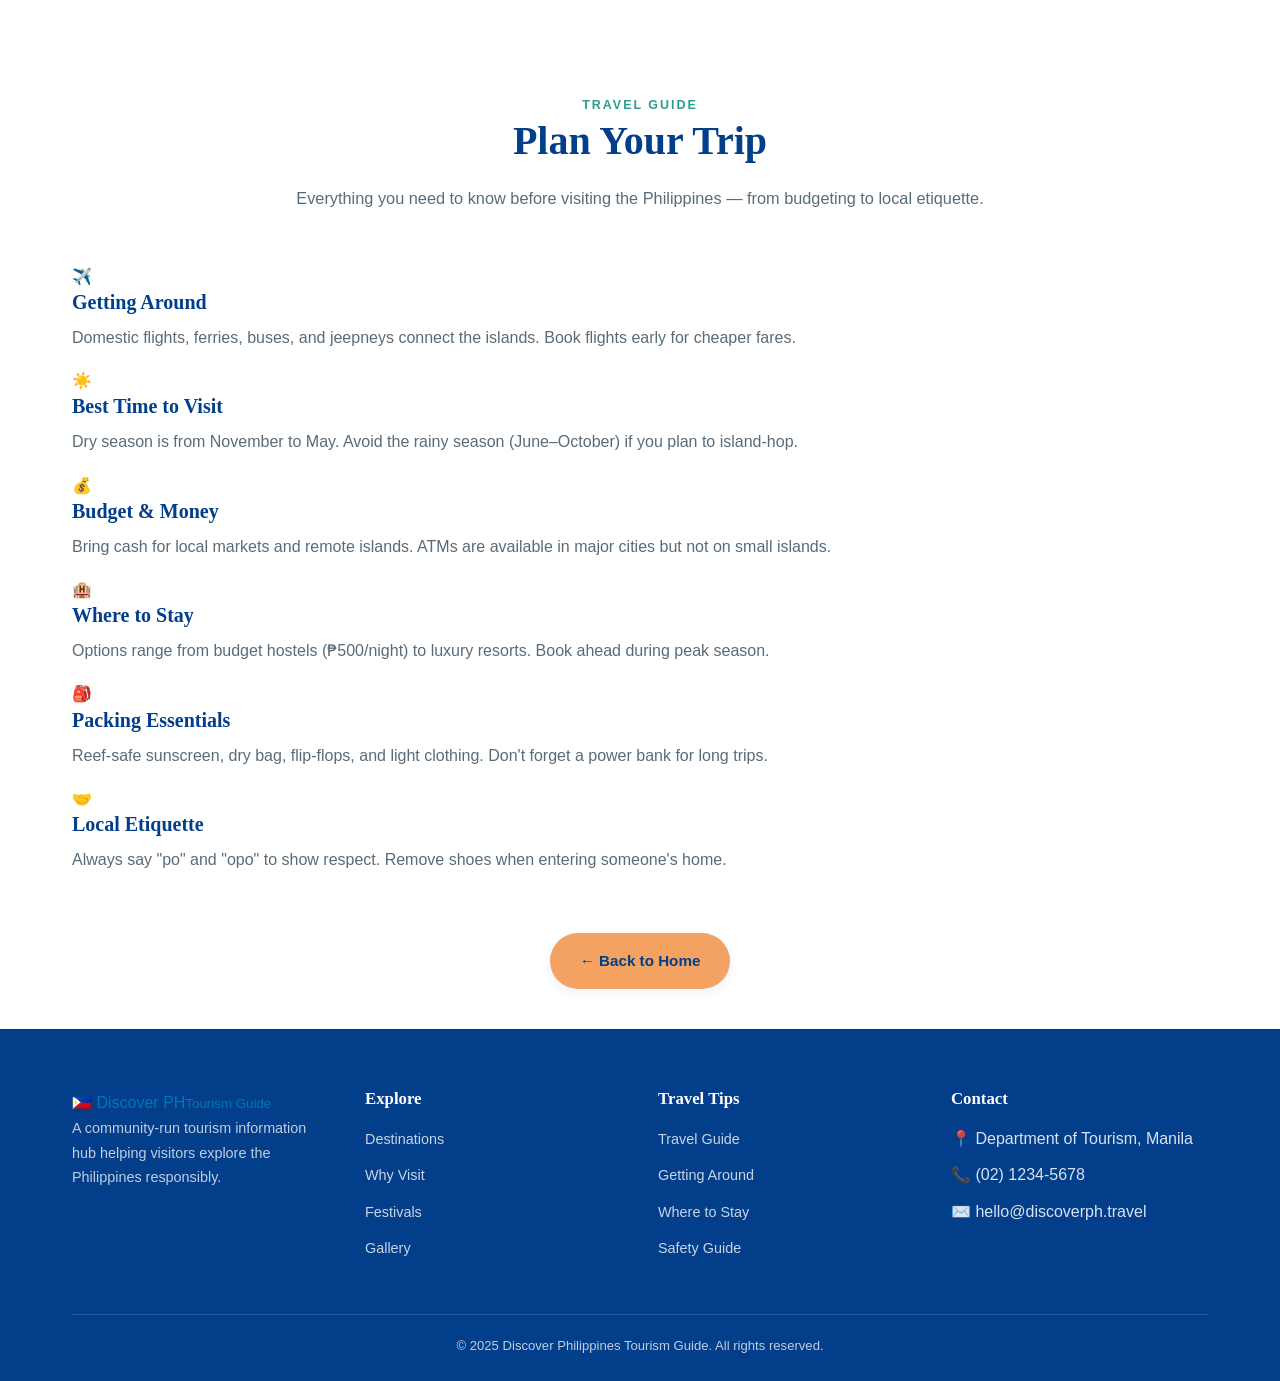
==== guide.html @ ab7bb84e "Add files via upload" ====
<!DOCTYPE html>
<html lang="en">
<head>
  <meta charset="UTF-8" />
  <meta name="viewport" content="width=device-width, initial-scale=1.0" />
  <title>Travel Guide - Discover PH</title>
  <link rel="stylesheet" href="style.css" />
</head>
<body>


  <!-- MAIN CONTENT -->
  <main style="padding-top: 90px;">
    <div class="container">
      <div class="section-head center">
        <span class="eyebrow">Travel Guide</span>
        <h2>Plan Your Trip</h2>
        <p>Everything you need to know before visiting the Philippines — from budgeting to local etiquette.</p>
      </div>

      <!-- TRAVEL TIPS GRID -->
      <div class="features-grid">
        <div class="feature">
          <div class="icon">✈️</div>
          <h3>Getting Around</h3>
          <p>Domestic flights, ferries, buses, and jeepneys connect the islands. Book flights early for cheaper fares.</p>
        </div>
        <div class="feature">
          <div class="icon">☀️</div>
          <h3>Best Time to Visit</h3>
          <p>Dry season is from November to May. Avoid the rainy season (June–October) if you plan to island-hop.</p>
        </div>
        <div class="feature">
          <div class="icon">💰</div>
          <h3>Budget &amp; Money</h3>
          <p>Bring cash for local markets and remote islands. ATMs are available in major cities but not on small islands.</p>
        </div>
        <div class="feature">
          <div class="icon">🏨</div>
          <h3>Where to Stay</h3>
          <p>Options range from budget hostels (₱500/night) to luxury resorts. Book ahead during peak season.</p>
        </div>
        <div class="feature">
          <div class="icon">🎒</div>
          <h3>Packing Essentials</h3>
          <p>Reef-safe sunscreen, dry bag, flip-flops, and light clothing. Don't forget a power bank for long trips.</p>
        </div>
        <div class="feature">
          <div class="icon">🤝</div>
          <h3>Local Etiquette</h3>
          <p>Always say "po" and "opo" to show respect. Remove shoes when entering someone's home.</p>
        </div>
      </div>

      <!-- CTA SECTION -->
      <div style="text-align: center; margin-top: 60px;">
        <a href="index.html" class="btn btn-primary">← Back to Home</a>
      </div>
    </div>
  </main>

  <!-- FOOTER -->
  <footer class="site-footer">
    <div class="container">
      <div class="footer-grid">
        <div class="footer-brand">
          <a href="index.html" class="logo">
            <span class="logo-mark">🇵🇭</span>
            <span>Discover PH<small>Tourism Guide</small></span>
          </a>
          <p>A community-run tourism information hub helping visitors explore the Philippines responsibly.</p>
        </div>
        <div>
          <h4>Explore</h4>
          <ul>
            <li><a href="index.html#destinations">Destinations</a></li>
            <li><a href="index.html#why">Why Visit</a></li>
            <li><a href="index.html#events">Festivals</a></li>
            <li><a href="gallery.html">Gallery</a></li>
          </ul>
        </div>
        <div>
          <h4>Travel Tips</h4>
          <ul>
            <li><a href="guide.html">Travel Guide</a></li>
            <li><a href="guide.html">Getting Around</a></li>
            <li><a href="guide.html">Where to Stay</a></li>
            <li><a href="guide.html">Safety Guide</a></li>
          </ul>
        </div>
        <div>
          <h4>Contact</h4>
          <ul class="footer-contact">
            <li><span>📍</span> Department of Tourism, Manila</li>
            <li><span>📞</span> (02) 1234-5678</li>
            <li><span>✉️</span> hello@discoverph.travel</li>
          </ul>
        </div>
      </div>
      <div class="footer-bottom">
        <p>© 2025 Discover Philippines Tourism Guide. All rights reserved.</p>
      </div>
    </div>
  </footer>

</body>
</html>
---- style.css ----
:root {
  --ocean: #0077b6;
  --ocean-dark: #023e8a;
  --ocean-light: #caf0f8;
  --green: #2a9d8f;
  --green-dark: #1b6b60;
  --sand: #fdf6ec;
  --gold: #f4a261;
  --gold-dark: #e76f51;
  --white: #ffffff;
  --text: #1d2b36;
  --text-soft: #5a6b78;
  --border: #e3e8ee;
  --shadow-sm: 0 4px 12px rgba(2, 62, 138, 0.08);
  --shadow-md: 0 10px 28px rgba(2, 62, 138, 0.12);
  --shadow-lg: 0 20px 48px rgba(2, 62, 138, 0.18);
  --radius: 18px;
  --radius-sm: 12px;
  --transition: 0.3s ease;
  --max-width: 1180px;
}


* {
  margin: 0;
  padding: 0;
  box-sizing: border-box;
}

html {
  scroll-behavior: smooth;
}

body {
  font-family: 'Poppins', Arial, sans-serif;
  font-size: 16px;
  line-height: 1.7;
  color: var(--text);
  background: var(--white);
}

img {
  max-width: 100%;
  display: block;
  height: auto;
}

a {
  color: var(--ocean);
  text-decoration: none;
  transition: color var(--transition);
}

a:hover {
  color: var(--ocean-dark);
}

ul {
  list-style: none;
}

/* ---------- 3. TYPOGRAPHY ---------- */
h1, h2, h3, h4 {
  font-family: 'Playfair Display', Georgia, serif;
  line-height: 1.2;
  color: var(--ocean-dark);
  margin-bottom: 0.5em;
}

h1 { font-size: clamp(2.2rem, 5vw, 3.6rem); }
h2 { font-size: clamp(1.7rem, 3.5vw, 2.5rem); }
h3 { font-size: 1.25rem; }

p {
  margin-bottom: 1rem;
  color: var(--text-soft);
}

.eyebrow {
  text-transform: uppercase;
  letter-spacing: 2px;
  font-size: 0.78rem;
  font-weight: 600;
  color: var(--green);
  margin-bottom: 0.4rem;
}

/* ---------- 4. LAYOUT CONTAINERS ---------- */
.container {
  width: 100%;
  max-width: var(--max-width);
  margin: 0 auto;
  padding: 0 22px;
}

.section {
  padding: 80px 0;
}

.section-alt {
  background: var(--sand);
}

.section-head {
  text-align: center;
  max-width: 720px;
  margin: 0 auto 50px;
}

.section-head p {
  font-size: 1.02rem;
}


.btn {
  display: inline-block;
  padding: 13px 28px;
  border-radius: 50px;
  font-weight: 600;
  font-size: 0.95rem;
  border: 2px solid transparent;
  cursor: pointer;
  transition: all var(--transition);
  text-align: center;
}

.btn-primary {
  background: var(--gold);
  color: var(--ocean-dark);
  box-shadow: var(--shadow-sm);
}
.btn-primary:hover {
  background: var(--gold-dark);
  color: var(--white);
  transform: translateY(-3px);
  box-shadow: var(--shadow-md);
}

.btn-ocean {
  background: var(--ocean);
  color: var(--white);
  box-shadow: var(--shadow-sm);
}
.btn-ocean:hover {
  background: var(--ocean-dark);
  color: var(--white);
  transform: translateY(-3px);
}

.btn-outline {
  background: transparent;
  color: var(--white);
  border-color: var(--white);
}
.btn-outline:hover {
  background: var(--white);
  color: var(--ocean-dark);
  transform: translateY(-3px);
}

.btn-ghost {
  background: transparent;
  color: var(--ocean);
  border-color: var(--ocean);
  padding: 9px 22px;
  font-size: 0.88rem;
}
.btn-ghost:hover {
  background: var(--ocean);
  color: var(--white);
}

.btn-sm {
  padding: 8px 18px;
  font-size: 0.82rem;
}

.btn-row {
  display: flex;
  flex-wrap: wrap;
  gap: 14px;
  margin-top: 24px;
}

/* ---------- 6. HEADER & NAVIGATION ---------- */
.site-header {
  position: sticky;
  top: 0;
  z-index: 100;
  background: rgba(255, 255, 255, 0.96);
  backdrop-filter: blur(8px);
  box-shadow: var(--shadow-sm);
}

.nav-bar {
  display: flex;
  align-items: center;
  justify-content: space-between;
  gap: 20px;
  padding-top: 14px;
  padding-bottom: 14px;
}


.hero {
  position: relative;
  min-height: 88vh;
  display: flex;
  align-items: center;
  color: var(--white);
  text-align: center;
  background:
    linear-gradient(rgba(2, 30, 60, 0.55), rgba(2, 30, 60, 0.65)),
    url('../images/philippines-hero.jpg') center/cover no-repeat;
}

.hero-inner {
  max-width: 820px;
}

.hero h1 {
  color: var(--white);
  margin-bottom: 18px;
}

.hero p {
  color: rgba(255, 255, 255, 0.92);
  font-size: 1.1rem;
  margin-bottom: 28px;
}
.brand{ margin:10; padding:10; 
  background-color: dimgrey;
  font-weight: 1000;
  font-size: 0.99rem;
}
 
body { font-family: Arial; }



}
.badge {
  display: inline-block;
  background: var(--gold);
  color: var(--ocean-dark);
  font-weight: 600;
  font-size: 0.78rem;
  letter-spacing: 1.5px;
  text-transform: uppercase;
  padding: 8px 18px;
  border-radius: 50px;
  margin-bottom: 22px;
}

.hero .btn-row {
  justify-content: center;
}

/* ---------- 8. SPLIT SECTIONS (text + image) ---------- */
.split {
  display: grid;
  grid-template-columns: 1fr 1fr;
  gap: 50px;
  align-items: center;
}

.split-media img {
  border-radius: var(--radius);
  box-shadow: var(--shadow-md);
  width: 100%;
  height: 100%;
  object-fit: cover;
}

.stack > * + * {
  margin-top: 14px;
}

.check-list {
  margin: 8px 0 16px;
}
.check-list li {
  position: relative;
  padding-left: 30px;
  margin-bottom: 10px;
  color: var(--text-soft);
}
.check-list li::before {
  content: "✔";
  position: absolute;
  left: 0;
  top: 0;
  color: var(--green);
  font-weight: 700;
}


.grid {
  display: grid;
  gap: 28px;
}
.grid-2 { grid-template-columns: repeat(2, 1fr); }
.grid-3 { grid-template-columns: repeat(3, 1fr); }
.grid-4 { grid-template-columns: repeat(4, 1fr); }


.card {
  background: var(--white);
  border-radius: var(--radius);
  overflow: hidden;
  box-shadow: var(--shadow-sm);
  display: flex;
  flex-direction: column;
  transition: transform var(--transition), box-shadow var(--transition);
}

.card:hover {
  transform: translateY(-8px);
  box-shadow: var(--shadow-lg);
}

.card-img {
  position: relative;
  height: 220px;
  overflow: hidden;
}

.card-img img {
  width: 100%;
  height: 100%;
  object-fit: cover;
  transition: transform 0.6s ease;
}

.card:hover .card-img img {
  transform: scale(1.08);
}

.card-tag {
  position: absolute;
  top: 14px;
  left: 14px;
  background: var(--gold);
  color: var(--ocean-dark);
  font-size: 0.72rem;
  font-weight: 600;
  letter-spacing: 1px;
  text-transform: uppercase;
  padding: 6px 14px;
  border-radius: 50px;
  z-index: 2;
}

.card-body {
  padding: 22px 22px 26px;
  display: flex;
  flex-direction: column;
  flex: 1;
}

.card-body .loc {
  font-size: 0.78rem;
  text-transform: uppercase;
  letter-spacing: 1.4px;
  color: var(--green);
  font-weight: 600;
  margin-bottom: 4px;
}

.card-body h3 {
  margin-bottom: 8px;
}

.card-body p {
  font-size: 0.92rem;
  flex: 1;
}


.activity {
  background: var(--white);
  border: 1px solid var(--border);
  border-radius: var(--radius);
  padding: 30px 24px;
  text-align: center;
  transition: all var(--transition);
}

.activity:hover {
  border-color: var(--ocean);
  box-shadow: var(--shadow-md);
  transform: translateY(-6px);
}

.activity-icon {
  display: inline-grid;
  place-items: center;
  width: 62px;
  height: 62px;
  font-size: 1.7rem;
  border-radius: 50%;
  background: var(--ocean-light);
  margin-bottom: 14px;
}

.activity h3 {
  font-size: 1.1rem;
  margin-bottom: 6px;
}

.activity p {
  font-size: 0.9rem;
  margin: 0;
}


.cta {
  background: linear-gradient(135deg, var(--ocean-dark), var(--green-dark));
  color: var(--white);
  border-radius: var(--radius);
  padding: 70px 30px;
  text-align: center;
  box-shadow: var(--shadow-lg);
}

.cta h2 {
  color: var(--white);
}

.cta p {
  color: rgba(255, 255, 255, 0.9);
  max-width: 620px;
  margin: 0 auto 10px;
}

.cta .btn-row {
  justify-content: center;
}


.site-footer {
  background: var(--ocean-dark);
  color: rgba(255, 255, 255, 0.85);
  padding: 60px 0 24px;
  margin-top: 40px;
}

.footer-grid {
  display: grid;
  grid-template-columns: repeat(4, 1fr);
  gap: 36px;
}

.site-footer h4 {
  color: var(--white);
  font-size: 1.05rem;
  margin-bottom: 16px;
}

.site-footer p {
  color: rgba(255, 255, 255, 0.75);
  font-size: 0.9rem;
}

.site-footer ul li {
  margin-bottom: 9px;
}

.site-footer ul a {
  color: rgba(255, 255, 255, 0.78);
  font-size: 0.9rem;
}
.site-footer ul a:hover {
  color: var(--gold);
  padding-left: 4px;
}

.footer-bottom {
  border-top: 1px solid rgba(255, 255, 255, 0.15);
  margin-top: 44px;
  padding-top: 20px;
  text-align: center;
}
.footer-bottom p {
  font-size: 0.82rem;
  margin: 0;
}


.destination-hero {
  position: relative;
  min-height: 60vh;
  display: flex;
  align-items: flex-end;
  color: var(--white);
  background: linear-gradient(rgba(2, 30, 60, 0.35), rgba(2, 30, 60, 0.75)),
              url('../images/boracay.jpg') center/cover no-repeat;
}
.destination-hero.palawan { background-image: linear-gradient(rgba(2,30,60,.35), rgba(2,30,60,.75)), url('../images/palawan.jpg'); }
.destination-hero.bohol   { background-image: linear-gradient(rgba(2,30,60,.35), rgba(2,30,60,.75)), url('../images/bohol.jpg'); }
.destination-hero.cebu    { background-image: linear-gradient(rgba(2,30,60,.35), rgba(2,30,60,.75)), url('../images/cebu.jpg'); }
.destination-hero.siargao { background-image: linear-gradient(rgba(2,30,60,.35), rgba(2,30,60,.75)), url('../images/siargao.jpg'); }

.destination-hero .container {
  padding-bottom: 50px;
}

.destination-hero h1 {
  color: var(--white);
  margin-bottom: 6px;
}

.destination-hero .loc {
  color: var(--gold);
  font-weight: 600;
  text-transform: uppercase;
  letter-spacing: 2px;
  font-size: 0.82rem;
}

/* Info bar under hero */
.info-bar {
  background: var(--ocean);
  color: var(--white);
}
.info-bar .container {
  display: flex;
  flex-wrap: wrap;
  gap: 30px;
  padding: 22px 22px;
  justify-content: space-around;
}
.info-item {
  text-align: center;
}
.info-item span {
  display: block;
  font-size: 0.72rem;
  text-transform: uppercase;
  letter-spacing: 1.4px;
  color: var(--ocean-light);
}
.info-item strong {
  font-size: 0.98rem;
}


.attraction {
  display: grid;
  grid-template-columns: 1fr 1fr;
  gap: 40px;
  align-items: center;
  padding: 40px 0;
  border-bottom: 1px solid var(--border);
}
.attraction:last-child { border-bottom: none; }
.attraction img {
  border-radius: var(--radius);
  box-shadow: var(--shadow-md);
  height: 300px;
  width: 100%;
  object-fit: cover;
}
.attraction.reverse .attraction-text { order: 2; }


.tips-box {
  background: var(--sand);
  border-left: 6px solid var(--gold);
  border-radius: var(--radius-sm);
  padding: 30px 34px;
  margin-top: 50px;
}
.tips-box h3 {
  margin-bottom: 14px;
}
.tips-box ul li {
  position: relative;
  padding-left: 28px;
  margin-bottom: 10px;
  color: var(--text-soft);
}
.tips-box ul li::before {
  content: "★";
  position: absolute;
  left: 0;
  color: var(--gold-dark);
}


.food-card {
  background: var(--white);
  border-radius: var(--radius);
  overflow: hidden;
  box-shadow: var(--shadow-sm);
  transition: transform var(--transition), box-shadow var(--transition);
}
.food-card:hover {
  transform: translateY(-8px);
  box-shadow: var(--shadow-lg);
}
.food-card img {
  height: 200px;
  width: 100%;
  object-fit: cover;
}
.food-card .card-body { padding: 20px; }

.festival-list {
  display: grid;
  grid-template-columns: repeat(3, 1fr);
  gap: 24px;
}
.festival {
  background: var(--ocean-light);
  border-radius: var(--radius);
  padding: 28px 22px;
  text-align: center;
  transition: background var(--transition), transform var(--transition);
}
.festival:hover {
  background: var(--gold);
  transform: translateY(-6px);
}
.festival h3 { font-size: 1.05rem; margin-bottom: 6px; }
.festival p  { font-size: 0.88rem; margin: 0; 
  
}

.guide-card {
  background: var(--white);
  border: 1px solid var(--border);
  border-radius: var(--radius);
  padding: 30px 26px;
  transition: all var(--transition);
}
.guide-card:hover {
  border-color: var(--ocean);
  box-shadow: var(--shadow-md);
  transform: translateY(-6px);
}
.guide-card .icon {
  font-size: 1.8rem;
  margin-bottom: 12px;
  display: block;
}
.guide-card h3 { font-size: 1.12rem; }
.guide-card p  { font-size: 0.9rem; margin: 0; }


.faq details {
  background: var(--white);
  border: 1px solid var(--border);
  border-radius: var(--radius-sm);
  margin-bottom: 14px;
  overflow: hidden;
}
.faq summary {
  padding: 18px 24px;
  font-weight: 600;
  cursor: pointer;
  color: var(--ocean-dark);
  list-style: none;
  position: relative;
}
.faq summary::-webkit-details-marker { display: none; }
.faq summary::after {
  content: "+";
  position: absolute;
  right: 22px;
  font-size: 1.3rem;
  color: var(--green);
  transition: transform var(--transition);
}
.faq details[open] summary::after {
  content: "−";
}
.faq details p {
  padding: 0 24px 20px;
  margin: 0;
}
.gallery-grid {
  display: grid;
  grid-template-columns: repeat(4, 1fr);
  grid-auto-rows: 200px;
  gap: 16px;
}

.gallery-item {
  position: relative;
  overflow: hidden;
  border-radius: var(--radius-sm);
  box-shadow: var(--shadow-sm);
}

.gallery-item img {
  width: 100%;
  height: 100%;
  object-fit: cover;
  transition: transform 0.6s ease;
}

.gallery-item:hover img {
  transform: scale(1.1);
}

.gallery-item .caption {
  position: absolute;
  inset: auto 0 0 0;
  padding: 30px 16px 14px;
  background: linear-gradient(transparent, rgba(2, 30, 60, 0.85));
  color: var(--white);
  font-size: 0.85rem;
  font-weight: 500;
  opacity: 0;
  transition: opacity var(--transition);
}

.gallery-item:hover .caption {
  opacity: 1;
}

/* Make some items span two rows / columns for visual interest */
.gallery-item.tall  { grid-row: span 2; }
.gallery-item.wide  { grid-column: span 2; }
.gallery-item.big   { grid-column: span 2; grid-row: span 2; }


@media (max-width: 992px) {
  .grid-4 { grid-template-columns: repeat(2, 1fr); }
  .grid-3 { grid-template-columns: repeat(2, 1fr); }
  .footer-grid { grid-template-columns: repeat(2, 1fr); }
  .festival-list { grid-template-columns: repeat(2, 1fr); }

  .split {
    grid-template-columns: 1fr;
    gap: 30px;
  }
  .split-media { order: -1; }

  .attraction {
    grid-template-columns: 1fr;
    gap: 20px;
  }
  .attraction.reverse .attraction-text { order: 0; }

  .gallery-grid {
    grid-template-columns: repeat(3, 1fr);
    grid-auto-rows: 180px;
  }
}

/* --- Mobile (max 640px) --- */
@media (max-width: 640px) {
  .section { padding: 56px 0; }

  .nav-bar {
    flex-direction: column;
    align-items: flex-start;
    gap: 12px;
  }
  .main-nav ul {
    gap: 4px;
  }
  .main-nav a {
    padding: 7px 12px;
    font-size: 0.85rem;
  }

  .hero { min-height: 78vh; }
  .hero p { font-size: 1rem; }

  .grid-2,
  .grid-3,
  .grid-4 { grid-template-columns: 1fr; }

  .footer-grid { grid-template-columns: 1fr; }
  .festival-list { grid-template-columns: 1fr; }

  .info-bar .container {
    gap: 16px;
    justify-content: space-between;
  }
  .info-item { flex: 1 1 40%; }

  .cta { padding: 50px 20px; }

  .gallery-grid {
    grid-template-columns: repeat(2, 1fr);
    grid-auto-rows: 150px;
  }
  .gallery-item.big {
    grid-column: span 2;
    grid-row: span 1;
  }

  .brand-text span { display: none; }
}


@media (max-width: 380px) {
  .gallery-grid {
    grid-template-columns: 1fr;
  }
  .gallery-item.wide,
  .gallery-item.big {
    grid-column: span 1;
  }
  .btn { padding: 11px 20px; font-size: 0.88rem; }
}audio
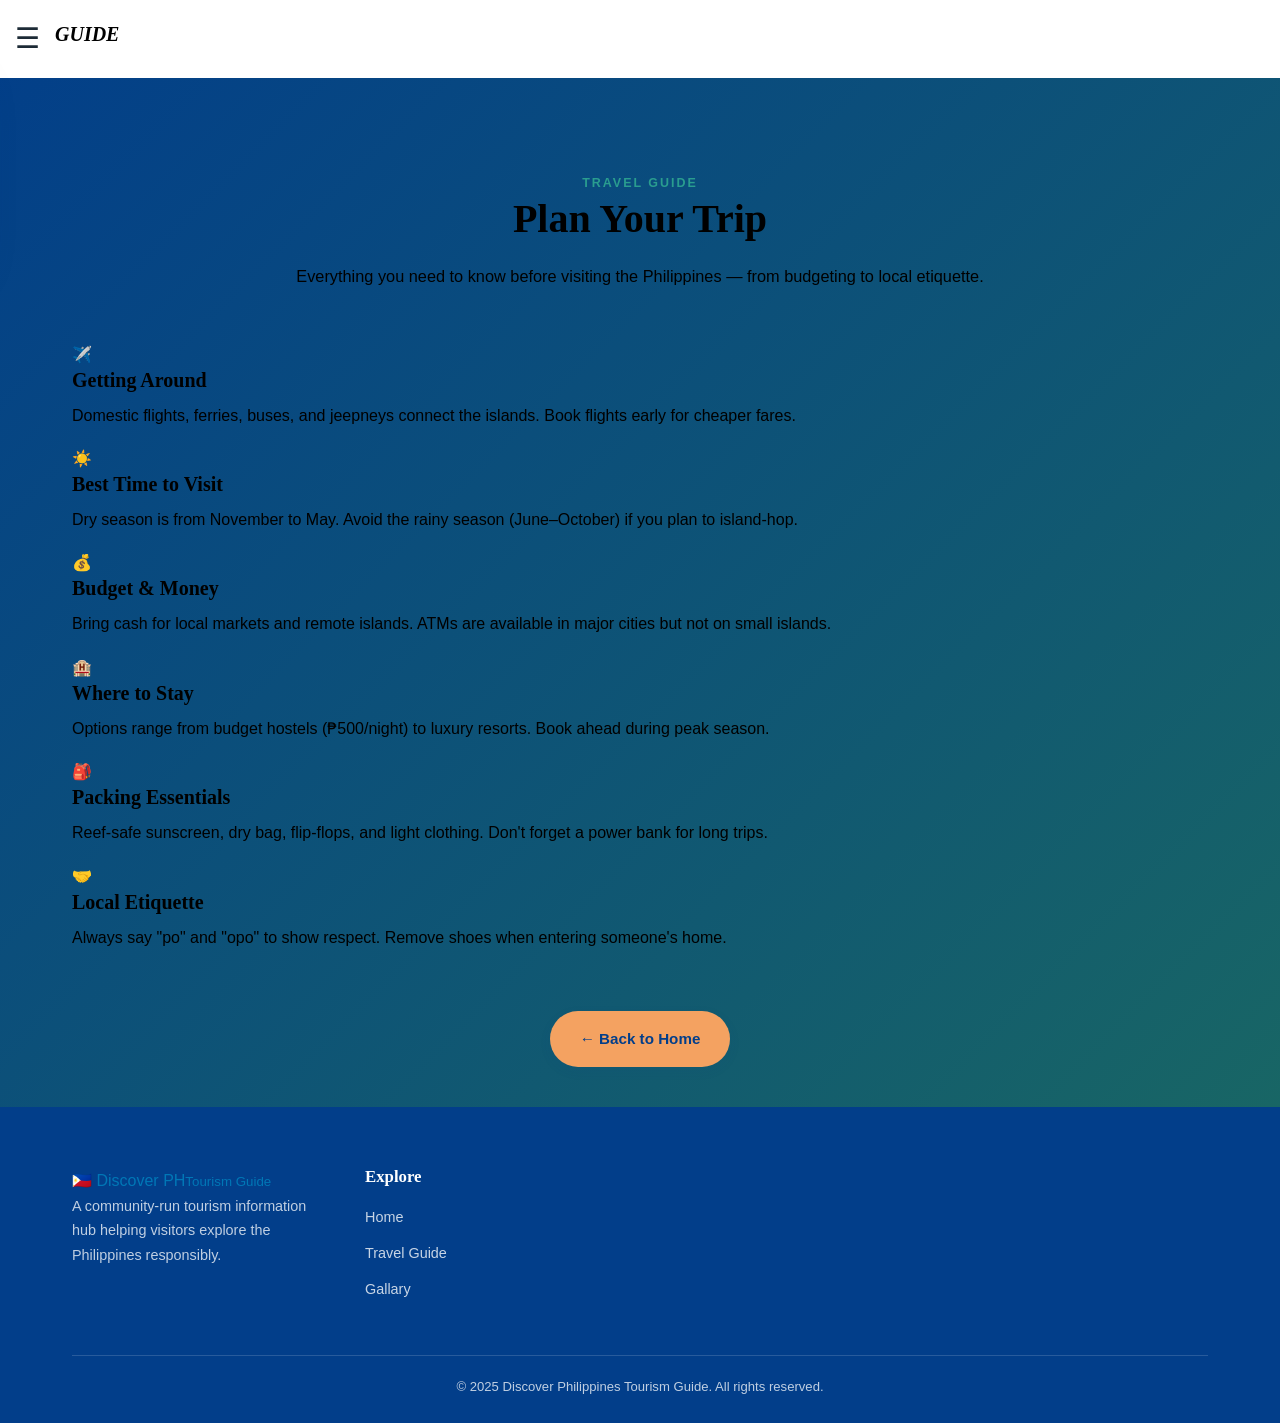
==== commit 2a136f4e: "Add files via upload" ====
--- a/guide.html
+++ b/guide.html
@@ -6,10 +6,33 @@
   <title>Travel Guide - Discover PH</title>
   <link rel="stylesheet" href="style.css" />
 </head>
+<style>
+  body{
+  background: linear-gradient(135deg, var(--ocean-dark), var(--green-dark));
+  box-shadow: var(--shadow-lg);
+   
+}
+h2,h1,h3,p{
+  color: black;
+}
+</style>
 <body>
+<nav class="navbar">
+  <!-- Ito yung sikreto -->
+  <input type="checkbox" id="menu-check">
+  <label for="menu-check" class="menu-icon">☰</label>
+  
+  <h3><i>GUIDE</i></h3>
 
+  <!-- Menu na lalabas -->
+  <div class="side-menu">
+    <a href="index.html">HOME</a>
+    <a href="gallary.html">GALLARY</a>
+    <a href="guide.html">GUIDE</a>
+  </div>
+</nav>
 
-  <!-- MAIN CONTENT -->
+  <div class="man">
   <main style="padding-top: 90px;">
     <div class="container">
       <div class="section-head center">
@@ -18,7 +41,7 @@
         <p>Everything you need to know before visiting the Philippines — from budgeting to local etiquette.</p>
       </div>
 
-      <!-- TRAVEL TIPS GRID -->
+      
       <div class="features-grid">
         <div class="feature">
           <div class="icon">✈️</div>
@@ -52,14 +75,15 @@
         </div>
       </div>
 
-      <!-- CTA SECTION -->
+      
       <div style="text-align: center; margin-top: 60px;">
         <a href="index.html" class="btn btn-primary">← Back to Home</a>
       </div>
     </div>
   </main>
+    </div>
 
-  <!-- FOOTER -->
+  
   <footer class="site-footer">
     <div class="container">
       <div class="footer-grid">
@@ -70,32 +94,16 @@
           </a>
           <p>A community-run tourism information hub helping visitors explore the Philippines responsibly.</p>
         </div>
+        
         <div>
           <h4>Explore</h4>
           <ul>
-            <li><a href="index.html#destinations">Destinations</a></li>
-            <li><a href="index.html#why">Why Visit</a></li>
-            <li><a href="index.html#events">Festivals</a></li>
-            <li><a href="gallery.html">Gallery</a></li>
+            <li><a href="index.html">Home</a></li>
+            <li><a href="guide.html">Travel Guide</a></li>
+            <li><a href="gallary.html">Gallary</a></li>
           </ul>
         </div>
-        <div>
-          <h4>Travel Tips</h4>
-          <ul>
-            <li><a href="guide.html">Travel Guide</a></li>
-            <li><a href="guide.html">Getting Around</a></li>
-            <li><a href="guide.html">Where to Stay</a></li>
-            <li><a href="guide.html">Safety Guide</a></li>
-          </ul>
-        </div>
-        <div>
-          <h4>Contact</h4>
-          <ul class="footer-contact">
-            <li><span>📍</span> Department of Tourism, Manila</li>
-            <li><span>📞</span> (02) 1234-5678</li>
-            <li><span>✉️</span> hello@discoverph.travel</li>
-          </ul>
-        </div>
+        
       </div>
       <div class="footer-bottom">
         <p>© 2025 Discover Philippines Tourism Guide. All rights reserved.</p>
--- a/style.css
+++ b/style.css
@@ -21,7 +21,6 @@
   --max-width: 1180px;
 }
 
-
 * {
   margin: 0;
   padding: 0;
@@ -37,7 +36,7 @@
   font-size: 16px;
   line-height: 1.7;
   color: var(--text);
-  background: var(--white);
+  background: white;
 }
 
 img {
@@ -60,7 +59,68 @@
   list-style: none;
 }
 
-/* ---------- 3. TYPOGRAPHY ---------- */
+.navbar {
+  position: relative;
+  z-index: 100;
+  background-color: var(--white);
+  padding: 15px;
+  display: flex;
+  align-items: center;
+  gap: 15px;
+}
+
+
+#menu-check {
+  display: none;
+}
+
+.menu-icon {
+  font-size: 28px;
+  cursor: pointer;
+  z-index: 101; 
+}
+
+
+.side-menu {
+  position: fixed; 
+  top: 60px;
+  left: -250px;
+  width: 220px;
+  background-color: var(--white);
+  z-index: 999; 
+  box-shadow: var(--shadow-lg);
+  border-radius: var(--radius);
+  padding: 15px;
+  display: flex;
+  flex-direction: column;
+  gap: 12px;
+  transition: 0.3s ease;
+}
+
+.side-menu a {
+  text-decoration: none;
+  color: var(--text);
+  padding: 10px;
+  border-radius: 8px;
+  background-color: var(--ocean-light);
+}
+
+.side-menu a:hover {
+  background-color: var(--sand);
+}
+
+
+#menu-check:checked ~ .side-menu {
+  left: 10px;
+}
+
+
+.hero {
+  position: relative;
+  z-index: 1;
+}
+
+
 h1, h2, h3, h4 {
   font-family: 'Playfair Display', Georgia, serif;
   line-height: 1.2;
@@ -86,7 +146,6 @@
   margin-bottom: 0.4rem;
 }
 
-/* ---------- 4. LAYOUT CONTAINERS ---------- */
 .container {
   width: 100%;
   max-width: var(--max-width);
@@ -94,8 +153,11 @@
   padding: 0 22px;
 }
 
+
 .section {
   padding: 80px 0;
+  
+
 }
 
 .section-alt {
@@ -182,8 +244,6 @@
   gap: 14px;
   margin-top: 24px;
 }
-
-/* ---------- 6. HEADER & NAVIGATION ---------- */
 .site-header {
   position: sticky;
   top: 0;
@@ -212,7 +272,8 @@
   text-align: center;
   background:
     linear-gradient(rgba(2, 30, 60, 0.55), rgba(2, 30, 60, 0.65)),
-    url('../images/philippines-hero.jpg') center/cover no-repeat;
+    url(back.jpg) center/cover no-repeat;
+
 }
 
 .hero-inner {
@@ -257,7 +318,6 @@
   justify-content: center;
 }
 
-/* ---------- 8. SPLIT SECTIONS (text + image) ---------- */
 .split {
   display: grid;
   grid-template-columns: 1fr 1fr;
@@ -495,7 +555,7 @@
   align-items: flex-end;
   color: var(--white);
   background: linear-gradient(rgba(2, 30, 60, 0.35), rgba(2, 30, 60, 0.75)),
-              url('../images/boracay.jpg') center/cover no-repeat;
+              url(back3.jpg) center/cover no-repeat;
 }
 .destination-hero.palawan { background-image: linear-gradient(rgba(2,30,60,.35), rgba(2,30,60,.75)), url('../images/palawan.jpg'); }
 .destination-hero.bohol   { background-image: linear-gradient(rgba(2,30,60,.35), rgba(2,30,60,.75)), url('../images/bohol.jpg'); }
@@ -519,7 +579,6 @@
   font-size: 0.82rem;
 }
 
-/* Info bar under hero */
 .info-bar {
   background: var(--ocean);
   color: var(--white);
@@ -720,8 +779,6 @@
 .gallery-item:hover .caption {
   opacity: 1;
 }
-
-/* Make some items span two rows / columns for visual interest */
 .gallery-item.tall  { grid-row: span 2; }
 .gallery-item.wide  { grid-column: span 2; }
 .gallery-item.big   { grid-column: span 2; grid-row: span 2; }
@@ -749,9 +806,7 @@
     grid-template-columns: repeat(3, 1fr);
     grid-auto-rows: 180px;
   }
-}
-
-/* --- Mobile (max 640px) --- */
+
 @media (max-width: 640px) {
   .section { padding: 56px 0; }
 
